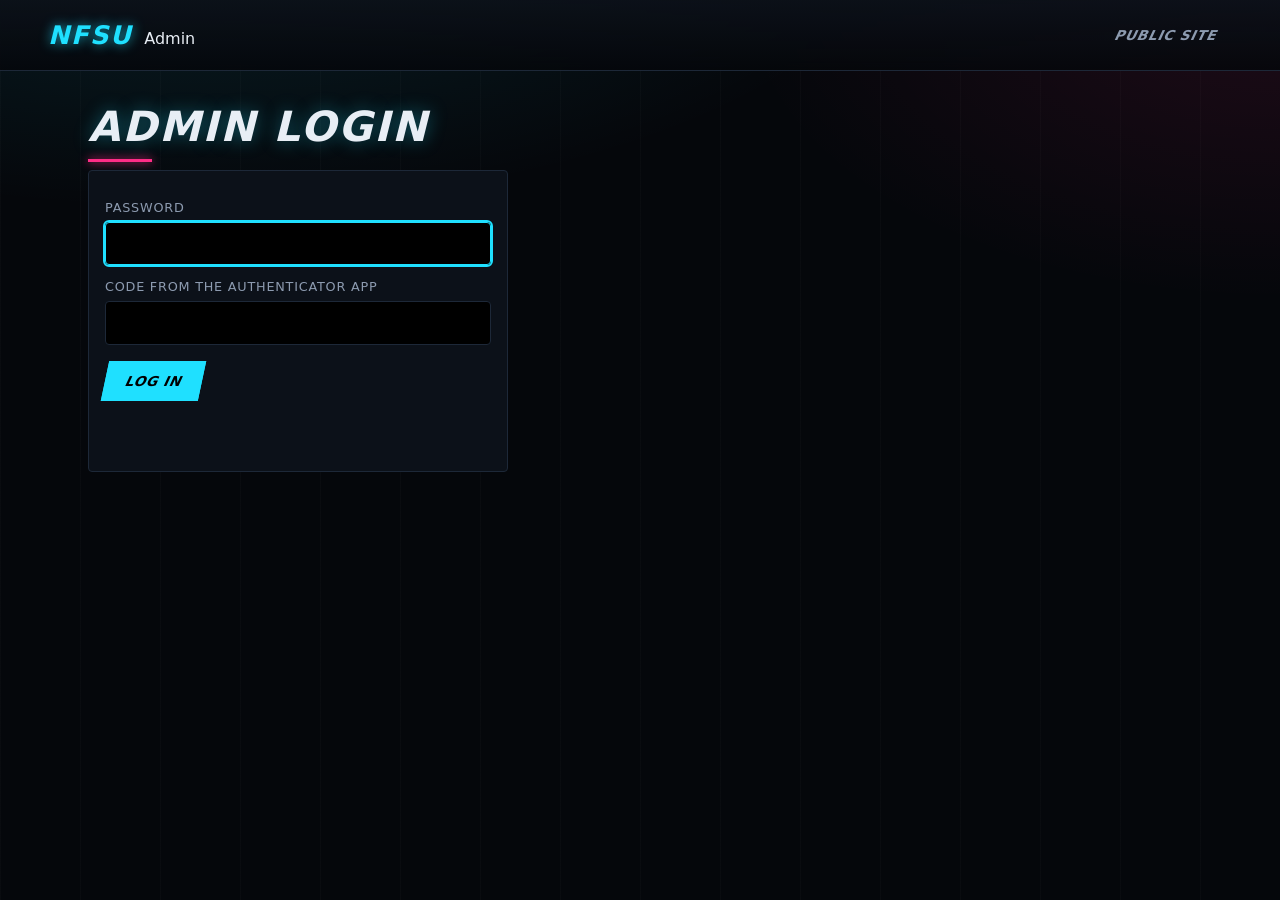
==== site/admin.html @ 366c1e30 "feat: add the admin page" ====
<!doctype html>
<html lang="en">
<head>
<meta charset="utf-8">
<meta name="viewport" content="width=device-width, initial-scale=1">
<meta name="robots" content="noindex">
<title>Admin · NFSU lobby server</title>
<link rel="stylesheet" href="style.css">
<script src="admin.js" defer></script>
</head>
<body>
<header class="top">
  <a class="brand" href="./"><span class="mark">NFSU</span><span>Admin</span></a>
  <nav aria-label="Admin">
    <a href="./">Public site</a>
    <button id="logout" class="link" type="button" hidden>Log out</button>
  </nav>
</header>

<main>
  <section id="login" class="view" hidden>
    <h1>Admin login</h1>
    <form id="login-form" class="panel narrow">
      <label for="password">Password</label>
      <input id="password" type="password" autocomplete="current-password" required>
      <label for="code">Code from the authenticator app</label>
      <input id="code" inputmode="numeric" autocomplete="one-time-code" pattern="[0-9]{6}" maxlength="6" required>
      <button type="submit">Log in</button>
      <p id="login-error" class="error" role="alert"></p>
    </form>
  </section>

  <section id="panel" class="view" hidden>
    <h1>Admin</h1>

    <div class="panel">
      <h2>Players</h2>
      <p class="lead" id="players-count"></p>
      <label for="filter">Filter by account or persona</label>
      <input id="filter" type="search" autocomplete="off">
      <p class="lead">Click a player to set a new password or delete them.</p>
      <p id="players-result" role="status"></p>
      <div class="scroll"><table id="players">
        <thead><tr><th scope="col">Account</th><th scope="col">Personas</th><th scope="col">Created</th><th scope="col">Last login</th></tr></thead>
        <tbody></tbody>
      </table></div>

      <h2>Add a player</h2>
      <form id="add-form">
        <div class="row">
          <div><label for="new-account">Account</label><input id="new-account" pattern="[A-Za-z0-9]{4,16}" title="4-16 letters and digits" autocomplete="off" required></div>
          <div><label for="add-password">Password</label><input id="add-password" pattern="[A-Za-z0-9]{4,16}" title="4-16 letters and digits" autocomplete="new-password"></div>
        </div>
        <div class="row">
          <button type="submit">Add player</button>
          <button type="button" id="add-generate" class="secondary">Generate password</button>
        </div>
        <p id="add-result" role="status"></p>
      </form>
      <p class="lead">Passwords are 4–16 letters and digits. The player logs in with the account and creates their personas in the game.</p>
    </div>

    <div class="panel">
      <h2>Server log</h2>
      <p class="lead">The last 500 lines since the server started, refreshed every 10 seconds.</p>
      <pre id="log" class="log" tabindex="0"></pre>
    </div>

    <div class="panel">
      <h2>Configuration</h2>
      <p class="lead">nfsu.conf, read-only.</p>
      <pre id="config" class="log" tabindex="0"></pre>
    </div>
  </section>
</main>
</body>
</html>
---- site/style.css ----
:root {
  color-scheme: dark;
  --bg: #05070b;
  --panel: #0c1119;
  --panel-2: #111824;
  --line: #1d2838;
  --text: #e8eef5;
  --muted: #8d9bb0;
  --neon: #1fe0ff;
  --hot: #ff2d87;
  --lime: #b8ff3a;
  --radius: 4px;
}

* { box-sizing: border-box; }

html { background: var(--bg); }

body {
  margin: 0;
  min-height: 100vh;
  color: var(--text);
  font: 16px/1.5 system-ui, -apple-system, "Segoe UI", Roboto, sans-serif;
  background:
    radial-gradient(1200px 500px at 15% -10%, rgba(31, 224, 255, 0.12), transparent 60%),
    radial-gradient(900px 500px at 100% 0%, rgba(255, 45, 135, 0.10), transparent 60%),
    repeating-linear-gradient(90deg, rgba(255, 255, 255, 0.018) 0 1px, transparent 1px 80px),
    var(--bg);
}

a { color: var(--neon); }
a:focus-visible, button:focus-visible { outline: 2px solid var(--lime); outline-offset: 2px; }

code, pre { font-family: ui-monospace, "Cascadia Mono", Menlo, Consolas, monospace; }
code { color: var(--lime); }
pre { background: #000; border: 1px solid var(--line); padding: 0.75rem 1rem; border-radius: var(--radius); overflow-x: auto; }

/* header */
.top {
  display: flex; flex-wrap: wrap; align-items: center; gap: 0.75rem 1.5rem;
  padding: 1rem clamp(1rem, 4vw, 3rem);
  border-bottom: 1px solid var(--line);
  background: linear-gradient(180deg, rgba(12, 17, 25, 0.95), rgba(5, 7, 11, 0.85));
  position: sticky; top: 0; z-index: 1;
  backdrop-filter: blur(6px);
}
.brand { display: flex; align-items: baseline; gap: 0.75rem; text-decoration: none; color: var(--text); }
.mark {
  font-weight: 900; font-style: italic; font-size: 1.6rem; letter-spacing: 0.06em;
  color: var(--neon); text-shadow: 0 0 12px rgba(31, 224, 255, 0.7);
}
#server-name { font-weight: 600; text-transform: uppercase; letter-spacing: 0.08em; font-size: 0.95rem; }
.online { margin: 0; color: var(--muted); font-size: 0.9rem; }
.online .dot {
  display: inline-block; width: 0.55rem; height: 0.55rem; border-radius: 50%; margin-right: 0.4rem;
  background: var(--lime); box-shadow: 0 0 8px var(--lime);
}
.online.down .dot { background: var(--hot); box-shadow: 0 0 8px var(--hot); }

nav { display: flex; flex-wrap: wrap; gap: 0.25rem; margin-left: auto; }
nav a {
  padding: 0.45rem 0.9rem; text-decoration: none; color: var(--muted);
  font-weight: 700; font-style: italic; text-transform: uppercase; letter-spacing: 0.06em; font-size: 0.85rem;
  border: 1px solid transparent; transform: skewX(-12deg);
}
nav a:hover { color: var(--text); border-color: var(--line); }
nav a[aria-current="page"] {
  color: #000; background: var(--neon); border-color: var(--neon);
  box-shadow: 0 0 16px rgba(31, 224, 255, 0.45);
}

.banner {
  margin: 0; padding: 0.6rem clamp(1rem, 4vw, 3rem);
  background: rgba(255, 45, 135, 0.15); border-bottom: 1px solid var(--hot); color: #ffd0e3;
}

main { padding: 1.5rem clamp(1rem, 4vw, 3rem) 3rem; max-width: 1200px; margin: 0 auto; }

h1, h2 { font-style: italic; text-transform: uppercase; letter-spacing: 0.05em; line-height: 1.15; }
h1 {
  font-size: clamp(1.8rem, 4vw, 2.6rem); font-weight: 900; margin: 0.5rem 0 0.5rem;
  color: var(--text); text-shadow: 0 0 18px rgba(31, 224, 255, 0.35);
}
h1::after { content: ""; display: block; width: 4rem; height: 3px; margin-top: 0.5rem; background: var(--hot); box-shadow: 0 0 10px var(--hot); }
h2 { font-size: 1.05rem; font-weight: 800; color: var(--neon); margin: 2rem 0 0.75rem; }
.panel h2, .card h2 { margin-top: 0; }
.lead { color: var(--muted); margin-top: 0; }

/* blocks */
.tiles { display: grid; grid-template-columns: repeat(auto-fit, minmax(160px, 1fr)); gap: 0.75rem; margin-top: 1rem; }
.tile { background: var(--panel); border: 1px solid var(--line); border-left: 3px solid var(--neon); padding: 0.8rem 1rem; border-radius: var(--radius); }
.tile .value { font-size: 1.9rem; font-weight: 800; font-style: italic; }
.tile .label { color: var(--muted); text-transform: uppercase; font-size: 0.75rem; letter-spacing: 0.08em; }

.grid { display: grid; grid-template-columns: repeat(auto-fill, minmax(min(300px, 100%), 1fr)); gap: 0.75rem; }
.grid.rooms { grid-template-columns: repeat(auto-fill, minmax(min(230px, 100%), 1fr)); }
.card, .panel { background: var(--panel); border: 1px solid var(--line); border-radius: var(--radius); padding: 0.9rem 1rem; }
.panel { margin-bottom: 0.75rem; }
.card header { display: flex; justify-content: space-between; align-items: baseline; gap: 0.5rem; }
.card h3 { margin: 0; font-size: 1rem; font-style: italic; text-transform: uppercase; letter-spacing: 0.04em; }
.card .meta { color: var(--muted); font-size: 0.85rem; margin: 0.15rem 0 0.5rem; }
.card ul { list-style: none; margin: 0; padding: 0; }
.card li { display: flex; justify-content: space-between; gap: 0.5rem; padding: 0.2rem 0; border-top: 1px solid var(--line); }
.card li:first-child { border-top: 0; }
.card .car { color: var(--muted); font-size: 0.85rem; white-space: nowrap; }
.card.empty-room { opacity: 0.55; }
.card h3 + .count, .card header + ul, .card header + .empty { margin-top: 0.5rem; }
.count { font-weight: 800; color: var(--neon); }

.badge { font-size: 0.7rem; font-weight: 800; text-transform: uppercase; letter-spacing: 0.08em; padding: 0.15rem 0.5rem; border-radius: 2px; white-space: nowrap; }
.badge.racing { background: var(--hot); color: #000; box-shadow: 0 0 10px rgba(255, 45, 135, 0.6); }
.badge.waiting { border: 1px solid var(--muted); color: var(--muted); }

.empty { color: var(--muted); font-style: italic; }

/* tabs */
.tabs { display: flex; flex-wrap: wrap; gap: 0.4rem; margin: 1rem 0; }
.tabs button {
  font: inherit; font-weight: 700; font-style: italic; text-transform: uppercase; letter-spacing: 0.05em; font-size: 0.85rem;
  color: var(--muted); background: var(--panel); border: 1px solid var(--line); padding: 0.4rem 0.9rem; cursor: pointer;
  transform: skewX(-12deg);
}
.tabs button[aria-pressed="true"] { color: #000; background: var(--lime); border-color: var(--lime); }

/* tables */
.scroll { overflow-x: auto; }
table { width: 100%; border-collapse: collapse; background: var(--panel); border: 1px solid var(--line); }
th, td { padding: 0.5rem 0.75rem; text-align: left; border-bottom: 1px solid var(--line); }
th { color: var(--muted); font-size: 0.75rem; text-transform: uppercase; letter-spacing: 0.08em; background: var(--panel-2); }
td.num, th.num { text-align: right; font-variant-numeric: tabular-nums; }
#leaderboard tbody tr:nth-child(-n + 3) td:first-child { color: var(--lime); font-weight: 800; }
.card table { border: 0; background: transparent; }
.card td, .card th { padding: 0.3rem 0.4rem; }

.address code { font-size: 1.4rem; }

/* forms (admin) */
label { display: block; color: var(--muted); font-size: 0.8rem; text-transform: uppercase; letter-spacing: 0.06em; margin: 0.75rem 0 0.3rem; }
input {
  width: 100%; font: inherit; color: var(--text); background: #000; border: 1px solid var(--line);
  border-radius: var(--radius); padding: 0.55rem 0.7rem;
}
input:focus-visible { outline: 2px solid var(--neon); outline-offset: 0; border-color: var(--neon); }
form button, button.link {
  font: inherit; font-weight: 800; font-style: italic; text-transform: uppercase; letter-spacing: 0.05em; font-size: 0.85rem;
  cursor: pointer; margin-top: 1rem; padding: 0.55rem 1.2rem; border: 1px solid var(--neon);
  color: #000; background: var(--neon); transform: skewX(-12deg);
}
form button.secondary, button.link { color: var(--neon); background: transparent; }
button.link { margin: 0; padding: 0.4rem 0.9rem; }
.narrow { max-width: 420px; }
button.player {
  font: inherit; font-weight: 700; color: var(--neon); background: none; border: 0; padding: 0; cursor: pointer;
  text-decoration: underline; text-decoration-color: rgba(31, 224, 255, 0.4); text-underline-offset: 3px;
}
button.player[aria-expanded="true"] { color: var(--lime); }
tr.detail td { background: var(--panel-2); }
form button.danger { color: #ff8ab8; background: transparent; border-color: var(--hot); margin-left: auto; }
tr.detail .row button { margin-top: 0; }
tr.detail p { margin: 0.5rem 0 0; }
#filter { max-width: 420px; }
#filter + .lead { margin-top: 0.75rem; }
.panel .scroll + h2 { margin-top: 2rem; }
.sr { position: absolute; width: 1px; height: 1px; overflow: hidden; clip: rect(0 0 0 0); white-space: nowrap; }
.row { display: flex; flex-wrap: wrap; gap: 0 1rem; align-items: end; }
.row > div { flex: 1 1 220px; }
.error { color: #ff8ab8; min-height: 1.5em; }
.ok { color: var(--lime); }
code.secret { font-size: 1.2rem; padding: 0.1rem 0.4rem; background: #000; border: 1px solid var(--lime); }
pre.log { max-height: 420px; overflow: auto; font-size: 0.8rem; line-height: 1.45; white-space: pre-wrap; color: #c9d4e2; }

.foot { padding: 1rem clamp(1rem, 4vw, 3rem); color: var(--muted); font-size: 0.8rem; border-top: 1px solid var(--line); }
.foot p { margin: 0; }

@media (max-width: 640px) {
  .top { position: static; }
  nav { margin-left: 0; }
  nav a { padding: 0.4rem 0.6rem; }
}
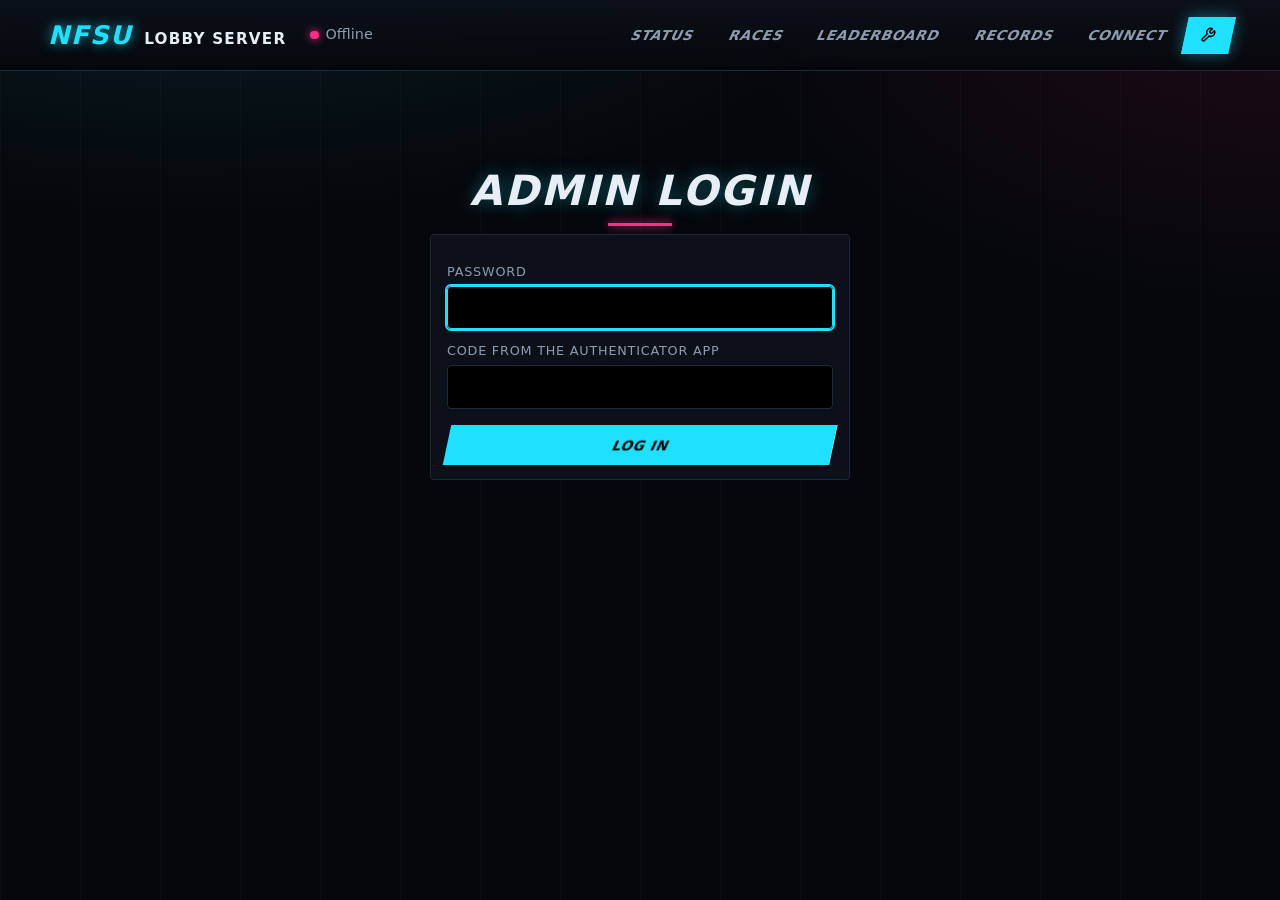
==== commit 66c99193: "feat(site): rework the admin page - the same header as the public pages, Log out beside the heading " ====
--- a/site/admin.html
+++ b/site/admin.html
@@ -10,10 +10,16 @@
 </head>
 <body>
 <header class="top">
-  <a class="brand" href="./"><span class="mark">NFSU</span><span>Admin</span></a>
-  <nav aria-label="Admin">
-    <a href="./">Public site</a>
-    <button id="logout" class="link" type="button" hidden>Log out</button>
+  <a class="brand" href="./"><span class="mark">NFSU</span><span id="server-name">Lobby server</span></a>
+  <p id="online" class="online" aria-live="polite"></p>
+  <nav aria-label="Pages">
+    <a href="./#status">Status</a>
+    <a href="./#races">Races</a>
+    <a href="./#leaderboard">Leaderboard</a>
+    <a href="./#records">Records</a>
+    <a href="./#connect">Connect</a>
+    <!-- wrench: the "tool" icon of Feather Icons, MIT licence -->
+    <a href="admin.html" class="admin-link" aria-current="page" aria-label="Admin" title="Admin"><svg viewBox="0 0 24 24" width="16" height="16" fill="none" stroke="currentColor" stroke-width="2.2" stroke-linecap="round" stroke-linejoin="round" aria-hidden="true"><path d="M14.7 6.3a1 1 0 0 0 0 1.4l1.6 1.6a1 1 0 0 0 1.4 0l3.77-3.77a6 6 0 0 1-7.94 7.94l-6.91 6.91a2.12 2.12 0 0 1-3-3l6.91-6.91a6 6 0 0 1 7.94-7.94l-3.76 3.76z"/></svg></a>
   </nav>
 </header>
 
@@ -31,7 +37,10 @@
   </section>
 
   <section id="panel" class="view" hidden>
-    <h1>Admin</h1>
+    <div class="title-row">
+      <h1>Admin</h1>
+      <button id="logout" class="link" type="button">Log out</button>
+    </div>
 
     <div class="panel">
       <h2>Players</h2>
@@ -41,19 +50,21 @@
       <p class="lead">Click a player to set a new password or delete them.</p>
       <p id="players-result" role="status"></p>
       <div class="scroll"><table id="players">
-        <thead><tr><th scope="col">Account</th><th scope="col">Personas</th><th scope="col">Created</th><th scope="col">Last login</th></tr></thead>
+        <thead><tr><th scope="col">Account</th><th scope="col">Personas</th><th scope="col" class="wide">Created</th><th scope="col" class="wide">Last login</th></tr></thead>
         <tbody></tbody>
       </table></div>
+    </div>
 
+    <div class="panel">
       <h2>Add a player</h2>
       <form id="add-form">
         <div class="row">
           <div><label for="new-account">Account</label><input id="new-account" pattern="[A-Za-z0-9]{4,16}" title="4-16 letters and digits" autocomplete="off" required></div>
           <div><label for="add-password">Password</label><input id="add-password" pattern="[A-Za-z0-9]{4,16}" title="4-16 letters and digits" autocomplete="new-password"></div>
         </div>
-        <div class="row">
+        <div class="buttons">
           <button type="submit">Add player</button>
-          <button type="button" id="add-generate" class="secondary">Generate password</button>
+          <button type="button" id="add-generate" class="secondary">Generate</button>
         </div>
         <p id="add-result" role="status"></p>
       </form>
--- a/site/style.css
+++ b/site/style.css
@@ -64,6 +64,9 @@
   border: 1px solid transparent; transform: skewX(-12deg);
 }
 nav a:hover { color: var(--text); border-color: var(--line); }
+nav a.admin-link { display: inline-flex; align-items: center; justify-content: center; }
+nav a.admin-link svg { transform: skewX(12deg); } /* upright inside the slanted box */
+.title-row { display: flex; align-items: center; justify-content: space-between; gap: 1rem; flex-wrap: wrap; }
 nav a[aria-current="page"] {
   color: #000; background: var(--neon); border-color: var(--neon);
   box-shadow: 0 0 16px rgba(31, 224, 255, 0.45);
@@ -133,6 +136,9 @@
 .card td, .card th { padding: 0.3rem 0.4rem; }
 
 .address code { font-size: 1.4rem; }
+.steps, .panel ul { padding-left: 1.4rem; }
+.steps li, .panel ul li { margin: 0.3rem 0; }
+table.ports td:first-child { white-space: nowrap; font-weight: 700; color: var(--lime); }
 
 /* forms (admin) */
 label { display: block; color: var(--muted); font-size: 0.8rem; text-transform: uppercase; letter-spacing: 0.06em; margin: 0.75rem 0 0.3rem; }
@@ -149,16 +155,34 @@
 form button.secondary, button.link { color: var(--neon); background: transparent; }
 button.link { margin: 0; padding: 0.4rem 0.9rem; }
 .narrow { max-width: 420px; }
+#login { max-width: 420px; margin: 8vh auto 0; }
+#login h1 { text-align: center; }
+#login h1::after { margin-left: auto; margin-right: auto; }
+#login form button { width: 100%; }
+#login-error:empty { display: none; }
 button.player {
   font: inherit; font-weight: 700; color: var(--neon); background: none; border: 0; padding: 0; cursor: pointer;
   text-decoration: underline; text-decoration-color: rgba(31, 224, 255, 0.4); text-underline-offset: 3px;
 }
 button.player[aria-expanded="true"] { color: var(--lime); }
 tr.detail td { background: var(--panel-2); }
-form button.danger { color: #ff8ab8; background: transparent; border-color: var(--hot); margin-left: auto; }
-tr.detail .row button { margin-top: 0; }
+form button.danger { color: #ff8ab8; background: transparent; border-color: var(--hot); }
 tr.detail p { margin: 0.5rem 0 0; }
-#filter { max-width: 420px; }
+tr.detail p.question { margin: 0; }
+.detail-form label { margin-top: 0; }
+.detail-form .buttons, #add-form .buttons { display: flex; flex-wrap: wrap; justify-content: center; gap: 0.6rem; margin-top: 0.75rem; }
+#add-form .buttons button { margin-top: 0.5rem; }
+#add-result, #add-form + .lead { text-align: center; }
+.detail-form .question, .detail-form .meta { text-align: center; }
+.detail-form .buttons:first-child { margin-top: 0; }
+.detail-form .buttons button { margin-top: 0; }
+.detail-form .meta { display: none; margin: 0 0 0.75rem; color: var(--muted); font-size: 0.85rem; }
+@media (max-width: 640px) {
+  #players .wide { display: none; }
+  .detail-form .meta { display: block; }
+}
+tr.player-row { cursor: pointer; }
+tr.player-row:hover td, tr.player-row.open td { background: rgba(31, 224, 255, 0.06); }
 #filter + .lead { margin-top: 0.75rem; }
 .panel .scroll + h2 { margin-top: 2rem; }
 .sr { position: absolute; width: 1px; height: 1px; overflow: hidden; clip: rect(0 0 0 0); white-space: nowrap; }
@@ -169,11 +193,14 @@
 code.secret { font-size: 1.2rem; padding: 0.1rem 0.4rem; background: #000; border: 1px solid var(--lime); }
 pre.log { max-height: 420px; overflow: auto; font-size: 0.8rem; line-height: 1.45; white-space: pre-wrap; color: #c9d4e2; }
 
-.foot { padding: 1rem clamp(1rem, 4vw, 3rem); color: var(--muted); font-size: 0.8rem; border-top: 1px solid var(--line); }
-.foot p { margin: 0; }
 
 @media (max-width: 640px) {
   .top { position: static; }
-  nav { margin-left: 0; }
-  nav a { padding: 0.4rem 0.6rem; }
-}
+  /* one row: the text shrinks with the screen so all five items fit, down to 320 px */
+  nav { margin-left: 0; width: 100%; flex-wrap: nowrap; gap: 0.2rem; }
+  nav a.admin-link { flex: 0 0 auto; padding-left: 0.5rem; padding-right: 0.5rem; }
+  nav a, nav button.link {
+    flex: 1 1 auto; text-align: center; white-space: nowrap;
+    padding: 0.7rem 0.15rem; font-size: clamp(0.58rem, 2.85vw, 0.78rem); letter-spacing: 0.02em; /* taller: easier to tap */
+  }
+}
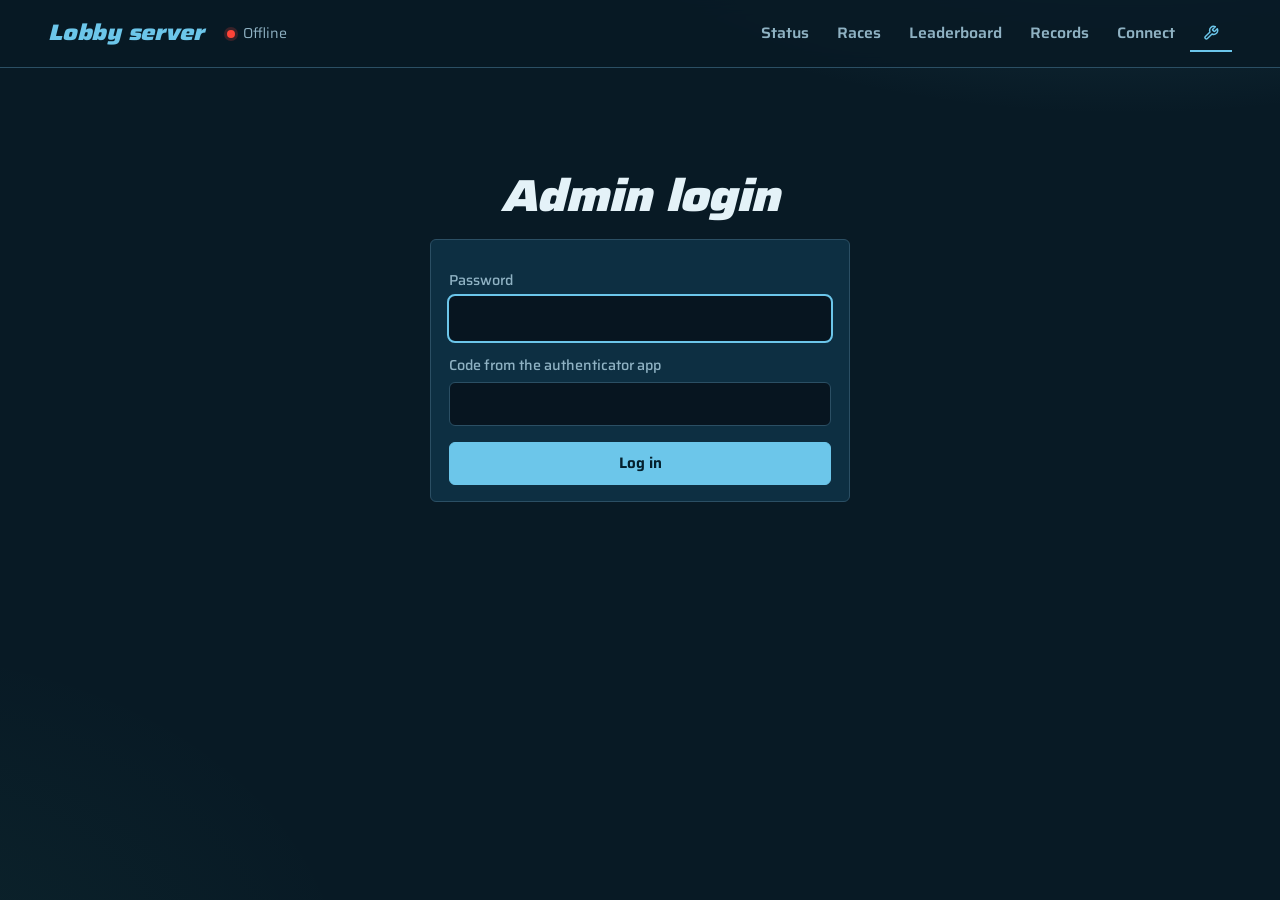
==== commit eead6f06: "feat(site): restyle in night blue with Saira - palette after nfsu.online: petrol-blue panels, ice-bl" ====
--- a/site/admin.html
+++ b/site/admin.html
@@ -4,13 +4,13 @@
 <meta charset="utf-8">
 <meta name="viewport" content="width=device-width, initial-scale=1">
 <meta name="robots" content="noindex">
-<title>Admin · NFSU lobby server</title>
+<title>Admin · Lobby server</title>
 <link rel="stylesheet" href="style.css">
 <script src="admin.js" defer></script>
 </head>
 <body>
 <header class="top">
-  <a class="brand" href="./"><span class="mark">NFSU</span><span id="server-name">Lobby server</span></a>
+  <a class="brand" href="./"><span id="server-name">Lobby server</span></a>
   <p id="online" class="online" aria-live="polite"></p>
   <nav aria-label="Pages">
     <a href="./#status">Status</a>
--- a/site/style.css
+++ b/site/style.css
@@ -1,206 +1,269 @@
+/* Olympic City after midnight: a cold blue night grade, ice-blue light,
+   taillights drawn out on a long exposure. */
+
+/* Saira by Omnibus-Type, SIL Open Font License 1.1 (fonts/OFL.txt);
+   Latin subset with both axes: width 50-125 and weight 100-900 */
+@font-face {
+  font-family: "Saira";
+  src: url("fonts/saira.woff2") format("woff2");
+  font-weight: 100 900;
+  font-stretch: 50% 125%;
+  font-display: swap;
+}
+
 :root {
   color-scheme: dark;
-  --bg: #05070b;
-  --panel: #0c1119;
-  --panel-2: #111824;
-  --line: #1d2838;
-  --text: #e8eef5;
-  --muted: #8d9bb0;
-  --neon: #1fe0ff;
-  --hot: #ff2d87;
-  --lime: #b8ff3a;
-  --radius: 4px;
+  --night: #081a25;     /* the page: night sky over wet tarmac */
+  --asphalt: #0d2f42;   /* panels and cards */
+  --asphalt-2: #123c54; /* table heads, open rows */
+  --line: #2b4f64;
+  --text: #e4f2f8;      /* ice white */
+  --muted: #8fb2c3;
+  --ice: #6cc6ea;       /* what you can click, what is selected */
+  --tail: #ff4438;      /* taillight: live races only */
+  --go: #5be3b5;        /* online, done */
+  --radius: 6px;
+  --sans: "Saira", system-ui, sans-serif;
+  --mono: ui-monospace, "Cascadia Mono", Menlo, Consolas, monospace;
 }
 
 * { box-sizing: border-box; }
 
-html { background: var(--bg); }
+html { background: var(--night); }
 
 body {
   margin: 0;
   min-height: 100vh;
   color: var(--text);
-  font: 16px/1.5 system-ui, -apple-system, "Segoe UI", Roboto, sans-serif;
+  font: 400 1rem/1.55 var(--sans);
   background:
-    radial-gradient(1200px 500px at 15% -10%, rgba(31, 224, 255, 0.12), transparent 60%),
-    radial-gradient(900px 500px at 100% 0%, rgba(255, 45, 135, 0.10), transparent 60%),
-    repeating-linear-gradient(90deg, rgba(255, 255, 255, 0.018) 0 1px, transparent 1px 80px),
-    var(--bg);
-}
-
-a { color: var(--neon); }
-a:focus-visible, button:focus-visible { outline: 2px solid var(--lime); outline-offset: 2px; }
-
-code, pre { font-family: ui-monospace, "Cascadia Mono", Menlo, Consolas, monospace; }
-code { color: var(--lime); }
-pre { background: #000; border: 1px solid var(--line); padding: 0.75rem 1rem; border-radius: var(--radius); overflow-x: auto; }
-
-/* header */
+    radial-gradient(900px 420px at 88% -180px, rgba(80, 153, 178, 0.3), transparent 70%),
+    radial-gradient(700px 500px at -10% 110%, rgba(91, 227, 181, 0.05), transparent 70%),
+    var(--night);
+  background-attachment: fixed;
+}
+
+a { color: var(--ice); text-underline-offset: 3px; }
+:focus-visible { outline: 2px solid var(--ice); outline-offset: 2px; }
+
+code, pre { font-family: var(--mono); font-size: 0.9em; }
+code { color: #a9def2; overflow-wrap: anywhere; }
+pre {
+  background: #071520; border: 1px solid var(--line); border-radius: var(--radius);
+  padding: 0.75rem 1rem; overflow-x: auto;
+}
+strong { font-weight: 650; }
+
+/* header ------------------------------------------------------------- */
+
 .top {
-  display: flex; flex-wrap: wrap; align-items: center; gap: 0.75rem 1.5rem;
-  padding: 1rem clamp(1rem, 4vw, 3rem);
+  display: flex; flex-wrap: wrap; align-items: center; gap: 0.5rem 1.5rem;
+  padding: 0.9rem clamp(1rem, 4vw, 3rem);
   border-bottom: 1px solid var(--line);
-  background: linear-gradient(180deg, rgba(12, 17, 25, 0.95), rgba(5, 7, 11, 0.85));
+  background: rgba(8, 26, 37, 0.9);
   position: sticky; top: 0; z-index: 1;
-  backdrop-filter: blur(6px);
-}
-.brand { display: flex; align-items: baseline; gap: 0.75rem; text-decoration: none; color: var(--text); }
-.mark {
-  font-weight: 900; font-style: italic; font-size: 1.6rem; letter-spacing: 0.06em;
-  color: var(--neon); text-shadow: 0 0 12px rgba(31, 224, 255, 0.7);
-}
-#server-name { font-weight: 600; text-transform: uppercase; letter-spacing: 0.08em; font-size: 0.95rem; }
+  backdrop-filter: blur(8px);
+}
+.brand { text-decoration: none; }
+#server-name {
+  font-size: 1.4rem; font-weight: 850; font-stretch: 125%; font-style: italic; /* synthesised: Saira has no italic in this file */
+  letter-spacing: -0.01em; color: var(--ice);
+}
 .online { margin: 0; color: var(--muted); font-size: 0.9rem; }
 .online .dot {
-  display: inline-block; width: 0.55rem; height: 0.55rem; border-radius: 50%; margin-right: 0.4rem;
-  background: var(--lime); box-shadow: 0 0 8px var(--lime);
-}
-.online.down .dot { background: var(--hot); box-shadow: 0 0 8px var(--hot); }
-
-nav { display: flex; flex-wrap: wrap; gap: 0.25rem; margin-left: auto; }
+  display: inline-block; width: 0.5rem; height: 0.5rem; border-radius: 50%; margin-right: 0.45rem;
+  background: var(--go); box-shadow: 0 0 0 3px rgba(91, 227, 181, 0.18);
+}
+.online.down .dot { background: var(--tail); box-shadow: 0 0 0 3px rgba(255, 68, 56, 0.2); }
+
+nav { display: flex; gap: 0.15rem; margin-left: auto; }
 nav a {
-  padding: 0.45rem 0.9rem; text-decoration: none; color: var(--muted);
-  font-weight: 700; font-style: italic; text-transform: uppercase; letter-spacing: 0.06em; font-size: 0.85rem;
-  border: 1px solid transparent; transform: skewX(-12deg);
-}
-nav a:hover { color: var(--text); border-color: var(--line); }
-nav a.admin-link { display: inline-flex; align-items: center; justify-content: center; }
-nav a.admin-link svg { transform: skewX(12deg); } /* upright inside the slanted box */
-.title-row { display: flex; align-items: center; justify-content: space-between; gap: 1rem; flex-wrap: wrap; }
-nav a[aria-current="page"] {
-  color: #000; background: var(--neon); border-color: var(--neon);
-  box-shadow: 0 0 16px rgba(31, 224, 255, 0.45);
-}
+  display: inline-flex; align-items: center; justify-content: center;
+  padding: 0.45rem 0.8rem; text-decoration: none; color: var(--muted);
+  font-weight: 600; font-stretch: 108%; font-size: 0.95rem;
+  border-radius: var(--radius);
+}
+nav a:hover { color: var(--text); }
+/* the current page is underlined */
+nav a[aria-current="page"] { color: var(--text); box-shadow: inset 0 -2px 0 var(--ice); border-radius: 0; }
+nav a.admin-link[aria-current="page"] { color: var(--ice); }
 
 .banner {
   margin: 0; padding: 0.6rem clamp(1rem, 4vw, 3rem);
-  background: rgba(255, 45, 135, 0.15); border-bottom: 1px solid var(--hot); color: #ffd0e3;
-}
-
-main { padding: 1.5rem clamp(1rem, 4vw, 3rem) 3rem; max-width: 1200px; margin: 0 auto; }
-
-h1, h2 { font-style: italic; text-transform: uppercase; letter-spacing: 0.05em; line-height: 1.15; }
+  background: rgba(255, 68, 56, 0.14); border-bottom: 1px solid var(--tail); color: #ffd2ce;
+}
+
+main { padding: 2rem clamp(1rem, 4vw, 3rem) 4rem; max-width: 1200px; margin: 0 auto; }
+
+/* headings: the page title runs out into a pair of light trails */
+
 h1 {
-  font-size: clamp(1.8rem, 4vw, 2.6rem); font-weight: 900; margin: 0.5rem 0 0.5rem;
-  color: var(--text); text-shadow: 0 0 18px rgba(31, 224, 255, 0.35);
-}
-h1::after { content: ""; display: block; width: 4rem; height: 3px; margin-top: 0.5rem; background: var(--hot); box-shadow: 0 0 10px var(--hot); }
-h2 { font-size: 1.05rem; font-weight: 800; color: var(--neon); margin: 2rem 0 0.75rem; }
+  display: flex; align-items: center; gap: 1.1rem;
+  margin: 0 0 0.4rem;
+  font-size: clamp(2.2rem, 6vw, 4.2rem); font-weight: 850; font-stretch: 125%; font-style: italic; /* synthesised: Saira has no italic in this file */
+  line-height: 1.05; letter-spacing: -0.02em;
+}
+h1::after {
+  content: ""; flex: 1; min-width: 2rem; height: 9px; margin-top: 0.15em;
+  background:
+    linear-gradient(90deg, var(--tail), rgba(255, 68, 56, 0) 85%) top / 100% 3px no-repeat,
+    linear-gradient(90deg, var(--ice), rgba(108, 198, 234, 0) 55%) bottom / 100% 1px no-repeat;
+  transform-origin: left;
+  animation: trail 0.7s cubic-bezier(0.2, 0.7, 0.2, 1) both;
+}
+@keyframes trail { from { transform: scaleX(0); opacity: 0; } }
+@media (prefers-reduced-motion: reduce) { h1::after { animation: none; } }
+
+h2 { font-size: 1.2rem; font-weight: 700; font-stretch: 112%; margin: 2.4rem 0 0.8rem; line-height: 1.2; }
 .panel h2, .card h2 { margin-top: 0; }
-.lead { color: var(--muted); margin-top: 0; }
-
-/* blocks */
-.tiles { display: grid; grid-template-columns: repeat(auto-fit, minmax(160px, 1fr)); gap: 0.75rem; margin-top: 1rem; }
-.tile { background: var(--panel); border: 1px solid var(--line); border-left: 3px solid var(--neon); padding: 0.8rem 1rem; border-radius: var(--radius); }
-.tile .value { font-size: 1.9rem; font-weight: 800; font-style: italic; }
-.tile .label { color: var(--muted); text-transform: uppercase; font-size: 0.75rem; letter-spacing: 0.08em; }
+.lead { color: var(--muted); margin-top: 0; max-width: 70ch; }
+
+/* status: three readouts in one strip, like a gauge cluster */
+
+.tiles {
+  display: grid; grid-template-columns: repeat(3, 1fr); margin-top: 1.5rem;
+  border-top: 1px solid var(--line); border-bottom: 1px solid var(--line);
+}
+.tile { padding: 0.9rem 1.25rem 1rem; }
+.tile + .tile { border-left: 1px solid var(--line); }
+.tile:first-child { padding-left: 0; }
+.tile .value {
+  font-size: clamp(2.4rem, 7vw, 3.6rem); font-weight: 700; font-stretch: 75%; line-height: 1;
+  font-variant-numeric: tabular-nums;
+}
+.tile .label { color: var(--muted); font-size: 0.9rem; margin-top: 0.2rem; }
+
+/* cards */
 
 .grid { display: grid; grid-template-columns: repeat(auto-fill, minmax(min(300px, 100%), 1fr)); gap: 0.75rem; }
-.grid.rooms { grid-template-columns: repeat(auto-fill, minmax(min(230px, 100%), 1fr)); }
-.card, .panel { background: var(--panel); border: 1px solid var(--line); border-radius: var(--radius); padding: 0.9rem 1rem; }
-.panel { margin-bottom: 0.75rem; }
+.grid.rooms { grid-template-columns: repeat(auto-fill, minmax(min(230px, 100%), 1fr)); align-items: start; }
+.card, .panel { background: var(--asphalt); border: 1px solid var(--line); border-radius: var(--radius); padding: 1rem 1.1rem; }
+.panel { margin-bottom: 0.9rem; }
+.panel > p, .panel > ul, .panel > ol { max-width: 72ch; }
 .card header { display: flex; justify-content: space-between; align-items: baseline; gap: 0.5rem; }
-.card h3 { margin: 0; font-size: 1rem; font-style: italic; text-transform: uppercase; letter-spacing: 0.04em; }
-.card .meta { color: var(--muted); font-size: 0.85rem; margin: 0.15rem 0 0.5rem; }
+.card h3 { margin: 0; font-size: 1rem; font-weight: 650; font-stretch: 108%; line-height: 1.3; }
+.card .meta { color: var(--muted); font-size: 0.88rem; margin: 0.2rem 0 0.6rem; }
 .card ul { list-style: none; margin: 0; padding: 0; }
-.card li { display: flex; justify-content: space-between; gap: 0.5rem; padding: 0.2rem 0; border-top: 1px solid var(--line); }
+.card li { display: flex; justify-content: space-between; gap: 0.5rem; padding: 0.3rem 0; border-top: 1px solid var(--line); }
 .card li:first-child { border-top: 0; }
-.card .car { color: var(--muted); font-size: 0.85rem; white-space: nowrap; }
-.card.empty-room { opacity: 0.55; }
-.card h3 + .count, .card header + ul, .card header + .empty { margin-top: 0.5rem; }
-.count { font-weight: 800; color: var(--neon); }
-
-.badge { font-size: 0.7rem; font-weight: 800; text-transform: uppercase; letter-spacing: 0.08em; padding: 0.15rem 0.5rem; border-radius: 2px; white-space: nowrap; }
-.badge.racing { background: var(--hot); color: #000; box-shadow: 0 0 10px rgba(255, 45, 135, 0.6); }
-.badge.waiting { border: 1px solid var(--muted); color: var(--muted); }
-
-.empty { color: var(--muted); font-style: italic; }
-
-/* tabs */
-.tabs { display: flex; flex-wrap: wrap; gap: 0.4rem; margin: 1rem 0; }
+.card .car { color: var(--muted); font-size: 0.88rem; white-space: nowrap; }
+.card.empty-room { background: transparent; border-style: dashed; }
+.card:has(.badge.racing) { border-left: 3px solid var(--tail); }
+.card.empty-room h3, .card.empty-room .count { color: var(--muted); font-weight: 500; }
+.card header + ul, .card header + .empty { margin-top: 0.5rem; }
+.count { font-weight: 700; font-stretch: 75%; font-size: 1.25rem; line-height: 1; color: var(--ice); font-variant-numeric: tabular-nums; }
+
+.badge { font-size: 0.8rem; font-weight: 650; padding: 0.1rem 0.55rem; border-radius: 99px; white-space: nowrap; }
+.badge.racing { background: var(--tail); color: #1a0402; }
+.badge.waiting { border: 1px solid var(--line); color: var(--muted); }
+
+.empty { color: var(--muted); }
+.card .empty { margin: 0.5rem 0 0; font-size: 0.9rem; }
+
+/* tabs: a segmented switch */
+
+.tabs {
+  display: inline-flex; flex-wrap: wrap; gap: 2px; margin: 1.25rem 0;
+  padding: 3px; background: var(--asphalt); border: 1px solid var(--line); border-radius: calc(var(--radius) + 3px);
+}
 .tabs button {
-  font: inherit; font-weight: 700; font-style: italic; text-transform: uppercase; letter-spacing: 0.05em; font-size: 0.85rem;
-  color: var(--muted); background: var(--panel); border: 1px solid var(--line); padding: 0.4rem 0.9rem; cursor: pointer;
-  transform: skewX(-12deg);
-}
-.tabs button[aria-pressed="true"] { color: #000; background: var(--lime); border-color: var(--lime); }
+  font: inherit; font-weight: 600; font-size: 0.92rem; color: var(--muted);
+  background: transparent; border: 0; border-radius: var(--radius); padding: 0.35rem 0.95rem; cursor: pointer;
+}
+.tabs button:hover { color: var(--text); }
+.tabs button[aria-pressed="true"] { color: #04202d; background: var(--ice); }
 
 /* tables */
+
 .scroll { overflow-x: auto; }
-table { width: 100%; border-collapse: collapse; background: var(--panel); border: 1px solid var(--line); }
-th, td { padding: 0.5rem 0.75rem; text-align: left; border-bottom: 1px solid var(--line); }
-th { color: var(--muted); font-size: 0.75rem; text-transform: uppercase; letter-spacing: 0.08em; background: var(--panel-2); }
-td.num, th.num { text-align: right; font-variant-numeric: tabular-nums; }
-#leaderboard tbody tr:nth-child(-n + 3) td:first-child { color: var(--lime); font-weight: 800; }
+table { width: 100%; border-collapse: collapse; background: var(--asphalt); border: 1px solid var(--line); border-radius: var(--radius); }
+th, td { padding: 0.55rem 0.8rem; text-align: left; border-bottom: 1px solid var(--line); }
+th { color: var(--muted); font-size: 0.85rem; font-weight: 600; background: var(--asphalt-2); }
+tbody tr:last-child td { border-bottom: 0; }
+td.num, th.num { text-align: right; }
+td.num, #leaderboard td:first-child { font-stretch: 85%; font-variant-numeric: tabular-nums; }
+#leaderboard td:nth-child(3) { font-weight: 650; }
+#leaderboard tbody tr:nth-child(-n + 3) td:first-child { color: var(--ice); font-weight: 700; }
 .card table { border: 0; background: transparent; }
-.card td, .card th { padding: 0.3rem 0.4rem; }
-
-.address code { font-size: 1.4rem; }
-.steps, .panel ul { padding-left: 1.4rem; }
-.steps li, .panel ul li { margin: 0.3rem 0; }
-table.ports td:first-child { white-space: nowrap; font-weight: 700; color: var(--lime); }
+.card td, .card th { padding: 0.35rem 0.4rem; }
+.card td:first-child { color: var(--muted); font-variant-numeric: tabular-nums; width: 1.5rem; }
+.card tr:first-child td:first-child { color: var(--ice); }
+
+.steps, .panel ul { padding-left: 1.4rem; margin: 0.5rem 0; }
+.steps li, .panel ul li { margin: 0.35rem 0; }
+.steps li::marker { color: var(--ice); font-weight: 700; }
+table.ports td:first-child { white-space: nowrap; font-weight: 650; font-variant-numeric: tabular-nums; }
+
+.address { margin: 0; }
+.address code { font-family: var(--sans); font-size: clamp(1.4rem, 4vw, 2rem); font-weight: 700; font-stretch: 110%; color: var(--ice); word-break: break-all; }
 
 /* forms (admin) */
-label { display: block; color: var(--muted); font-size: 0.8rem; text-transform: uppercase; letter-spacing: 0.06em; margin: 0.75rem 0 0.3rem; }
+
+label { display: block; color: var(--muted); font-size: 0.9rem; font-weight: 500; margin: 0.85rem 0 0.3rem; }
 input {
-  width: 100%; font: inherit; color: var(--text); background: #000; border: 1px solid var(--line);
-  border-radius: var(--radius); padding: 0.55rem 0.7rem;
-}
-input:focus-visible { outline: 2px solid var(--neon); outline-offset: 0; border-color: var(--neon); }
+  width: 100%; font: inherit; color: var(--text); background: #071520; border: 1px solid var(--line);
+  border-radius: var(--radius); padding: 0.55rem 0.75rem;
+}
+input:focus-visible { outline: 2px solid var(--ice); outline-offset: 0; border-color: transparent; }
 form button, button.link {
-  font: inherit; font-weight: 800; font-style: italic; text-transform: uppercase; letter-spacing: 0.05em; font-size: 0.85rem;
-  cursor: pointer; margin-top: 1rem; padding: 0.55rem 1.2rem; border: 1px solid var(--neon);
-  color: #000; background: var(--neon); transform: skewX(-12deg);
-}
-form button.secondary, button.link { color: var(--neon); background: transparent; }
-button.link { margin: 0; padding: 0.4rem 0.9rem; }
+  font: inherit; font-weight: 650; font-size: 0.95rem;
+  cursor: pointer; margin-top: 1rem; padding: 0.55rem 1.3rem; border: 1px solid var(--ice); border-radius: var(--radius);
+  color: #04202d; background: var(--ice);
+}
+form button:hover { background: #93d6f0; }
+form button.secondary, button.link { color: var(--ice); background: transparent; }
+form button.secondary:hover, button.link:hover { background: rgba(108, 198, 234, 0.1); }
+button.link { margin: 0; padding: 0.4rem 1rem; }
+form button.danger { color: #ffb0a9; background: transparent; border-color: var(--tail); }
+form button.danger:hover { background: rgba(255, 68, 56, 0.12); }
 .narrow { max-width: 420px; }
+
 #login { max-width: 420px; margin: 8vh auto 0; }
-#login h1 { text-align: center; }
-#login h1::after { margin-left: auto; margin-right: auto; }
+#login h1 { justify-content: center; font-size: clamp(2rem, 6vw, 2.8rem); margin-bottom: 1.25rem; }
+#login h1::after { display: none; }
 #login form button { width: 100%; }
 #login-error:empty { display: none; }
-button.player {
-  font: inherit; font-weight: 700; color: var(--neon); background: none; border: 0; padding: 0; cursor: pointer;
-  text-decoration: underline; text-decoration-color: rgba(31, 224, 255, 0.4); text-underline-offset: 3px;
-}
-button.player[aria-expanded="true"] { color: var(--lime); }
-tr.detail td { background: var(--panel-2); }
-form button.danger { color: #ff8ab8; background: transparent; border-color: var(--hot); }
+
+.title-row { display: flex; align-items: center; gap: 1rem; flex-wrap: wrap; margin-bottom: 1.5rem; }
+.title-row h1 { flex: 1; margin: 0; }
+
+tr.player-row { cursor: pointer; }
+button.player { font: inherit; font-weight: 650; color: var(--text); background: none; border: 0; padding: 0; cursor: pointer; text-align: left; }
+tr.player-row.open button.player { color: var(--ice); }
+tr.player-row:hover td, tr.player-row.open td { background: rgba(108, 198, 234, 0.06); }
+tr.player-row.open td:first-child { box-shadow: inset 2px 0 0 var(--ice); }
+tr.detail td { background: var(--asphalt-2); }
 tr.detail p { margin: 0.5rem 0 0; }
 tr.detail p.question { margin: 0; }
 .detail-form label { margin-top: 0; }
 .detail-form .buttons, #add-form .buttons { display: flex; flex-wrap: wrap; justify-content: center; gap: 0.6rem; margin-top: 0.75rem; }
-#add-form .buttons button { margin-top: 0.5rem; }
+/* same width and the same gap as the two fields, so the gaps line up */
+#add-form .buttons { flex-wrap: nowrap; gap: 1rem; }
+#add-form .buttons button { margin-top: 0.5rem; flex: 0 1 11rem; }
 #add-result, #add-form + .lead { text-align: center; }
+#add-form + .lead { margin: 0.75rem auto 0; }
 .detail-form .question, .detail-form .meta { text-align: center; }
 .detail-form .buttons:first-child { margin-top: 0; }
 .detail-form .buttons button { margin-top: 0; }
-.detail-form .meta { display: none; margin: 0 0 0.75rem; color: var(--muted); font-size: 0.85rem; }
-@media (max-width: 640px) {
-  #players .wide { display: none; }
-  .detail-form .meta { display: block; }
-}
-tr.player-row { cursor: pointer; }
-tr.player-row:hover td, tr.player-row.open td { background: rgba(31, 224, 255, 0.06); }
+.detail-form .meta { display: none; margin: 0 0 0.75rem; color: var(--muted); font-size: 0.88rem; }
 #filter + .lead { margin-top: 0.75rem; }
-.panel .scroll + h2 { margin-top: 2rem; }
+
 .sr { position: absolute; width: 1px; height: 1px; overflow: hidden; clip: rect(0 0 0 0); white-space: nowrap; }
 .row { display: flex; flex-wrap: wrap; gap: 0 1rem; align-items: end; }
 .row > div { flex: 1 1 220px; }
-.error { color: #ff8ab8; min-height: 1.5em; }
-.ok { color: var(--lime); }
-code.secret { font-size: 1.2rem; padding: 0.1rem 0.4rem; background: #000; border: 1px solid var(--lime); }
-pre.log { max-height: 420px; overflow: auto; font-size: 0.8rem; line-height: 1.45; white-space: pre-wrap; color: #c9d4e2; }
-
+.error { color: #ffb0a9; min-height: 1.5em; }
+.ok { color: var(--go); }
+code.secret { font-size: 1.2rem; padding: 0.1rem 0.45rem; background: #071520; border: 1px solid var(--go); border-radius: 4px; color: var(--text); }
+pre.log { max-height: 420px; overflow: auto; font-size: 0.8rem; line-height: 1.5; white-space: pre-wrap; color: #c7e2ed; }
 
 @media (max-width: 640px) {
   .top { position: static; }
-  /* one row: the text shrinks with the screen so all five items fit, down to 320 px */
-  nav { margin-left: 0; width: 100%; flex-wrap: nowrap; gap: 0.2rem; }
+  /* one row: the text shrinks with the screen so all six items fit, down to 320 px */
+  nav { margin-left: 0; width: 100%; gap: 0; }
+  nav a { flex: 1 1 auto; white-space: nowrap; padding: 0.7rem 0.1rem; font-size: clamp(0.66rem, 3.3vw, 0.9rem); font-stretch: 95%; }
   nav a.admin-link { flex: 0 0 auto; padding-left: 0.5rem; padding-right: 0.5rem; }
-  nav a, nav button.link {
-    flex: 1 1 auto; text-align: center; white-space: nowrap;
-    padding: 0.7rem 0.15rem; font-size: clamp(0.58rem, 2.85vw, 0.78rem); letter-spacing: 0.02em; /* taller: easier to tap */
-  }
-}
+  .tile { padding: 0.8rem 0.6rem; }
+  .tile .label { font-size: 0.82rem; line-height: 1.3; }
+  #players .wide { display: none; }
+  .detail-form .meta { display: block; }
+}
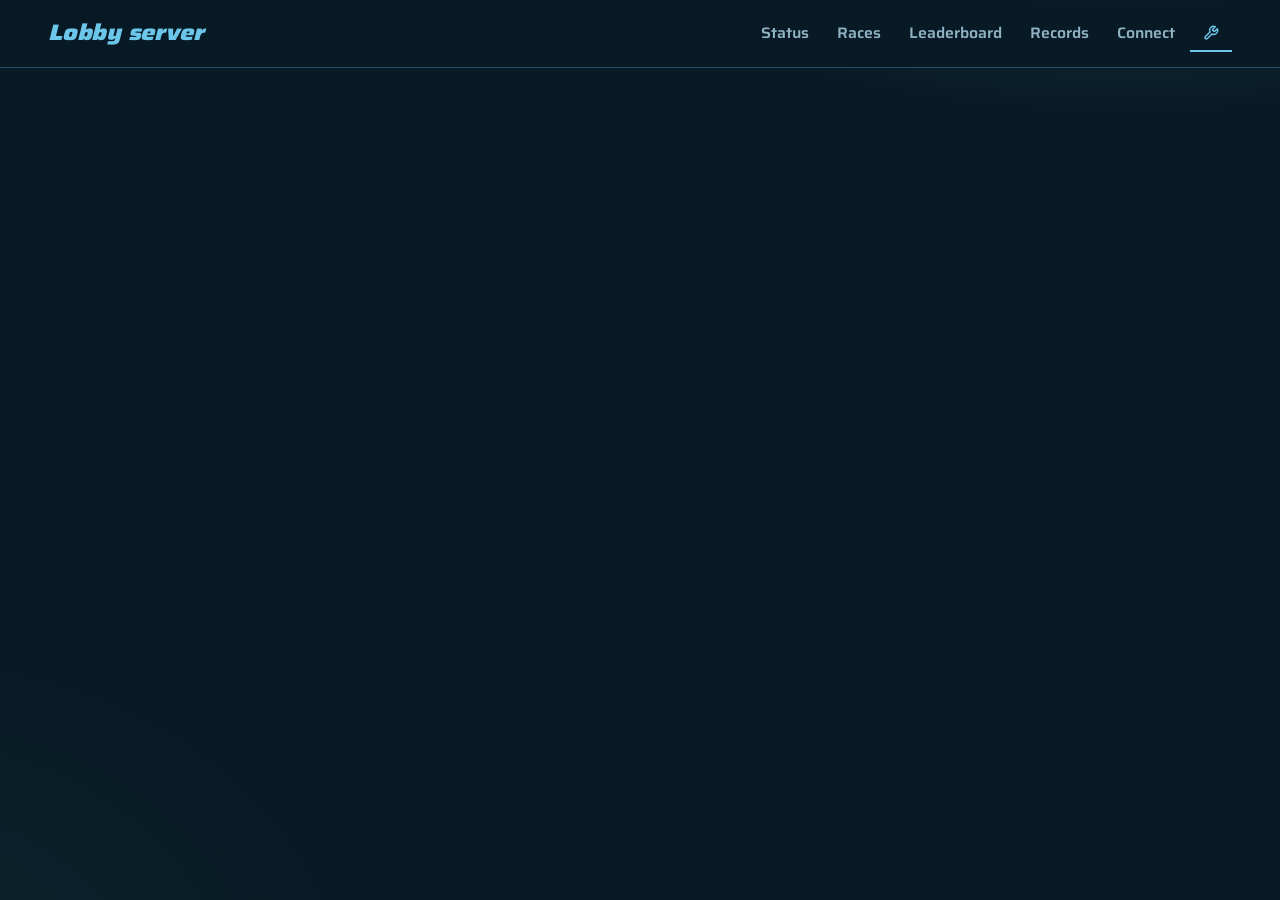
==== commit e62545e6: "feat(admin): LAN mode, password without TOTP No admintotpfile: the admin login takes the password al" ====
--- a/site/admin.html
+++ b/site/admin.html
@@ -29,8 +29,10 @@
     <form id="login-form" class="panel narrow">
       <label for="password">Password</label>
       <input id="password" type="password" autocomplete="current-password" required>
-      <label for="code">Code from the authenticator app</label>
-      <input id="code" inputmode="numeric" autocomplete="one-time-code" pattern="[0-9]{6}" maxlength="6" required>
+      <div id="code-field">
+        <label for="code">Code from the authenticator app</label>
+        <input id="code" inputmode="numeric" autocomplete="one-time-code" pattern="[0-9]{6}" maxlength="6" required>
+      </div>
       <button type="submit">Log in</button>
       <p id="login-error" class="error" role="alert"></p>
     </form>
--- a/site/style.css
+++ b/site/style.css
@@ -236,6 +236,8 @@
 tr.detail p { margin: 0.5rem 0 0; }
 tr.detail p.question { margin: 0; }
 .detail-form label { margin-top: 0; }
+.detail-form input + label { margin-top: 0.75rem; }
+tr.detail input + p.question { margin-top: 0.75rem; }
 .detail-form .buttons, #add-form .buttons { display: flex; flex-wrap: wrap; justify-content: center; gap: 0.6rem; margin-top: 0.75rem; }
 /* same width and the same gap as the two fields, so the gaps line up */
 #add-form .buttons { flex-wrap: nowrap; gap: 1rem; }
